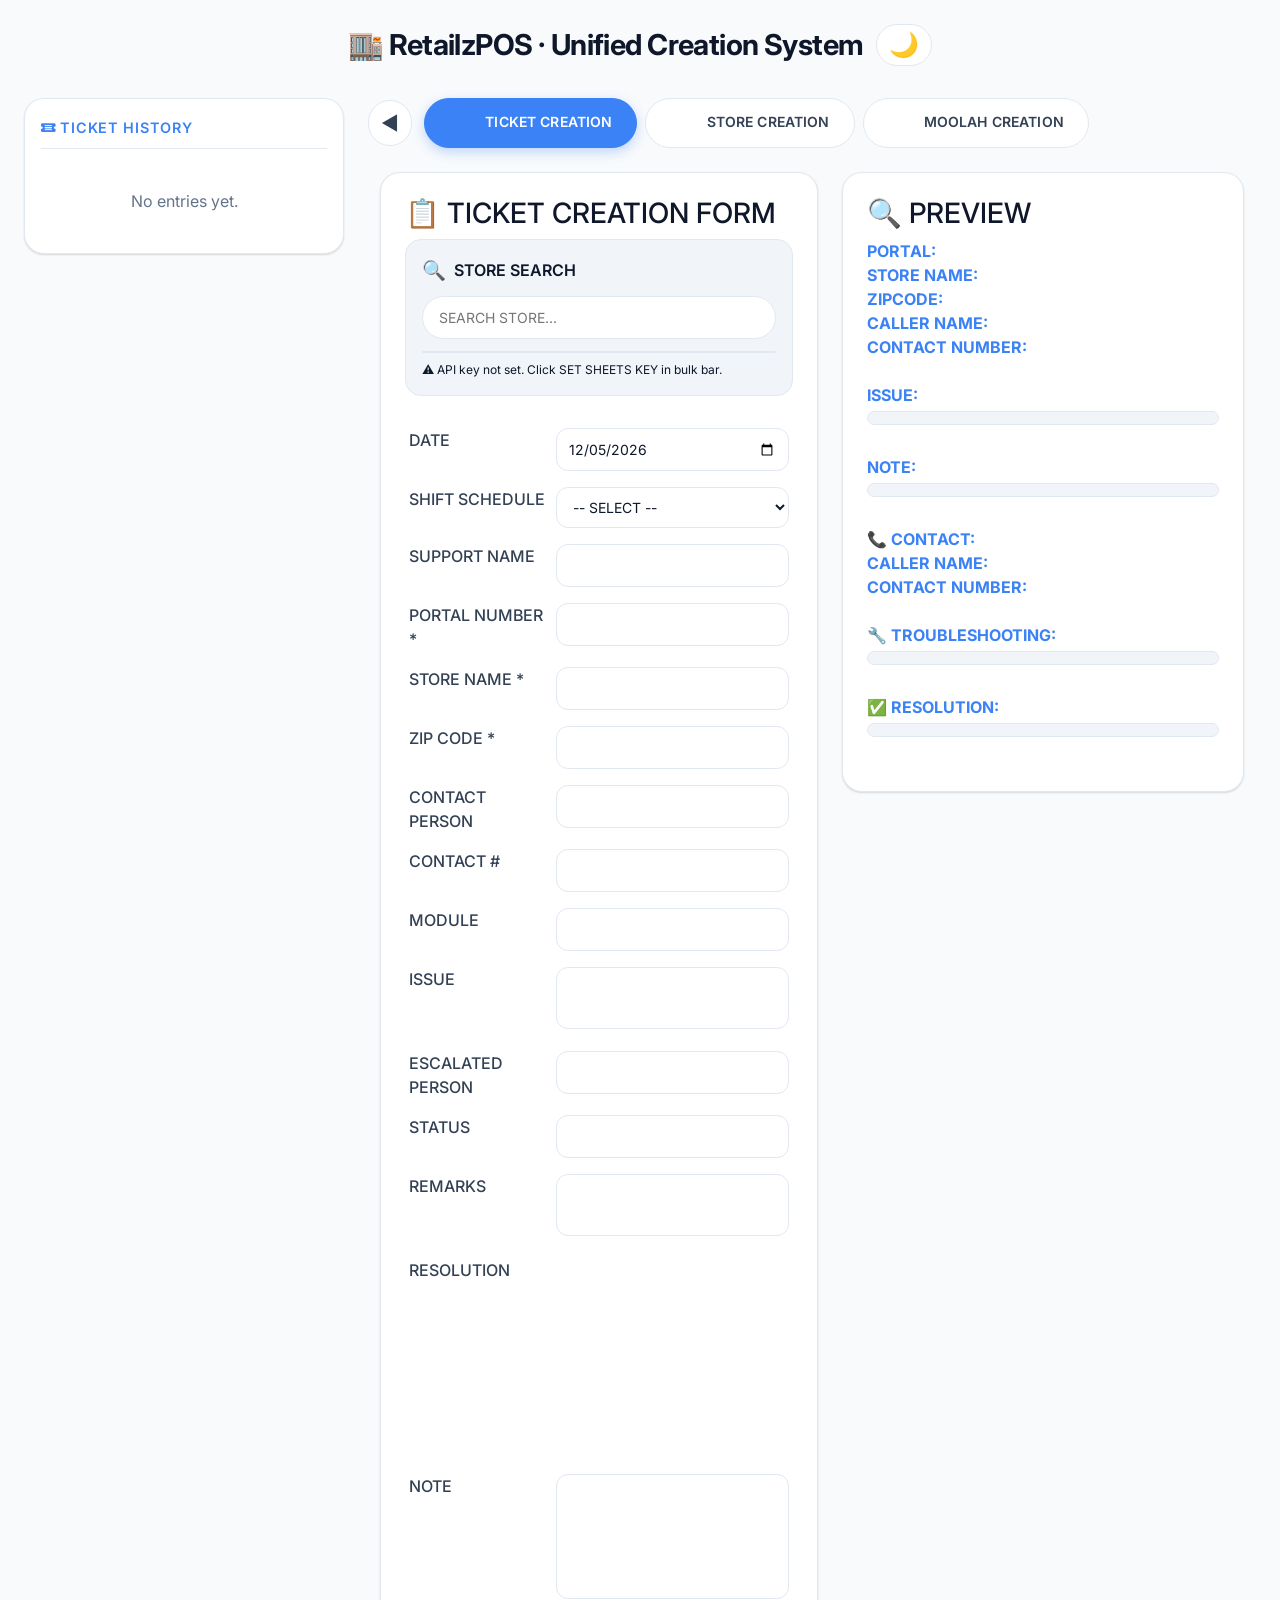
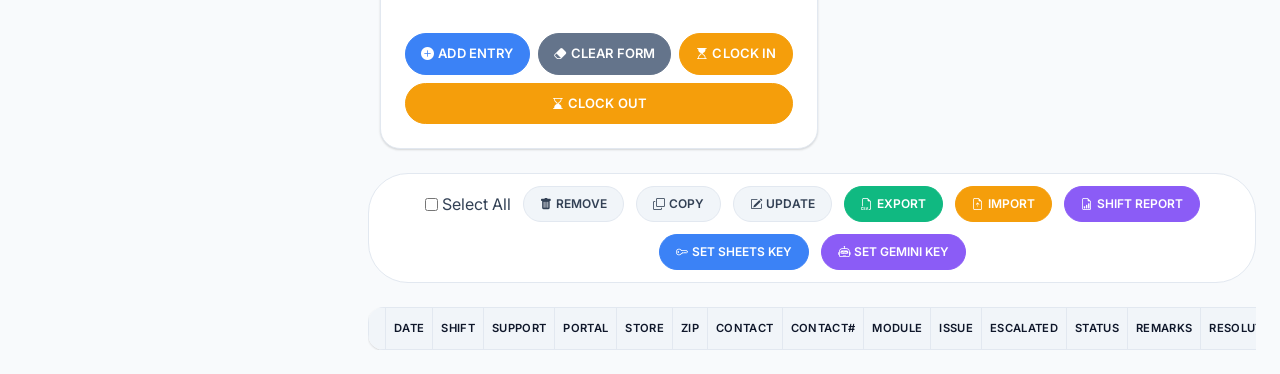
==== sep/index.html @ 7d7c014b "Add comprehensive styles for the application layout and components - Introduced CSS variables for th" ====
<!doctype html>
<html lang="en">
  <head>
    <meta charset="UTF-8" />
    <link
      rel="icon"
      type="image/x-icon"
      href="./assets/icons/logo-256-vitreous-support-ticket.png"
    />
    <title>RetailzPOS · Unified Creation System</title>
    <link rel="preconnect" href="https://fonts.googleapis.com" />
    <link rel="preconnect" href="https://fonts.gstatic.com" crossorigin />
    <link
      href="https://fonts.googleapis.com/css2?family=Google+Sans+Code:ital,wght@0,300..800;1,300..800&family=Google+Sans:ital,opsz,wght@0,17..18,400..700;1,17..18,400..700&family=Inter:ital,opsz,wght@0,14..32,100..900;1,14..32,100..900&family=Noto+Sans+Meroitic&family=Noto+Sans:ital,wght@0,100..900;1,100..900&family=Roboto:ital,wght@0,100..900;1,100..900&display=swap"
      rel="stylesheet"
    />
    <link
      rel="stylesheet"
      href="https://cdnjs.cloudflare.com/ajax/libs/animate.css/4.1.1/animate.min.css"
    />
    <link
      href="https://cdn.jsdelivr.net/npm/bootstrap@5.3.8/dist/css/bootstrap.min.css"
      rel="stylesheet"
      integrity="sha384-sRIl4kxILFvY47J16cr9ZwB07vP4J8+LH7qKQnuqkuIAvNWLzeN8tE5YBujZqJLB"
      crossorigin="anonymous"
    />
    <link
      rel="stylesheet"
      href="https://cdn.jsdelivr.net/npm/bootstrap-icons@1.13.1/font/bootstrap-icons.min.css"
    />

    <link
      href="https://cdn.quilljs.com/1.3.6/quill.snow.css"
      rel="stylesheet"
    />
    <script src="https://cdn.quilljs.com/1.3.6/quill.js"></script>
    <link rel="stylesheet" href="styles.css" />
  </head>
  <body>
    <h1>
      🏬 RetailzPOS · Unified Creation System
      <button class="theme-toggle" id="themeToggle" title="Toggle dark mode">
        🌙
      </button>
    </h1>

    <div class="app-container">
      <div class="sidebar" id="ticketSidebar">
        <div class="sidebar-header">
          <h3><i class="bi bi-ticket-detailed-fill"></i> TICKET HISTORY</h3>
        </div>
        <div id="sidebarContent"></div>
      </div>

      <div class="main-content">
        <div class="tab-container">
          <button
            class="sidebar-toggle-tab"
            id="sidebarToggleTabBtn"
            title="Toggle sidebar"
          >
            ◀
          </button>
          <div class="tab-buttons">
            <button
              class="tab-button active"
              onclick="switchTab('ticket', this)"
            >
              <i class="icon-custom icon-ticket"></i> TICKET CREATION
            </button>
            <button class="tab-button" onclick="switchTab('store', this)">
              <i class="icon-custom icon-retailz"></i> STORE CREATION
            </button>
            <button class="tab-button" onclick="switchTab('moolah', this)">
              <i class="icon-custom icon-moolah"></i> MOOLAH CREATION
            </button>
          </div>
        </div>

        <div id="tab-ticket" class="tab-content active">
          <div class="container">
            <div class="left-panel">
              <h3>📋 TICKET CREATION FORM</h3>
              <div class="search-section">
                <div class="search-header">STORE SEARCH</div>
                <div class="search-input-wrapper">
                  <input
                    type="text"
                    id="ticket-storeSearch"
                    autocomplete="off"
                    placeholder="SEARCH STORE..."
                  />
                </div>
                <div id="ticket-searchResults" class="search-results"></div>
                <div id="ticket-loadStatus" class="load-status"></div>
              </div>
              <table>
                <tr>
                  <td>DATE</td>
                  <td><input type="date" id="ticket-date" /></td>
                </tr>
                <tr>
                  <td>SHIFT SCHEDULE</td>
                  <td>
                    <select id="ticket-shift">
                      <option value="">-- SELECT --</option>
                      <option value="8PM - 5AM">8PM - 5AM</option>
                      <option value="9PM - 6AM">9PM - 6AM</option>
                      <option value="10PM - 7AM">10PM - 7AM</option>
                      <option value="11PM - 8AM">11PM - 8AM</option>
                      <option value="1AM - 10AM">1AM - 10AM</option>
                      <option value="2AM - 11AM">2AM - 11AM</option>
                    </select>
                  </td>
                </tr>
                <tr>
                  <td>SUPPORT NAME</td>
                  <td><input type="text" id="ticket-support" /></td>
                </tr>
                <tr>
                  <td>PORTAL NUMBER *</td>
                  <td><input type="text" id="ticket-portal" /></td>
                </tr>
                <tr>
                  <td>STORE NAME *</td>
                  <td><input type="text" id="ticket-store" /></td>
                </tr>
                <tr>
                  <td>ZIP CODE *</td>
                  <td><input type="text" id="ticket-zip" /></td>
                </tr>
                <tr>
                  <td>CONTACT PERSON</td>
                  <td><input type="text" id="ticket-contactPerson" /></td>
                </tr>
                <tr>
                  <td>CONTACT #</td>
                  <td>
                    <input
                      type="text"
                      id="ticket-contactNumber"
                      maxlength="14"
                      class="no-uppercase"
                    />
                  </td>
                </tr>
                <tr>
                  <td>MODULE</td>
                  <td>
                    <input
                      id="ticket-module"
                      list="ticket-moduleList"
                      class="no-uppercase"
                      autocomplete="off"
                    /><datalist id="ticket-moduleList"></datalist>
                  </td>
                </tr>
                <tr>
                  <td>ISSUE</td>
                  <td><textarea id="ticket-issue" rows="2"></textarea></td>
                </tr>
                <tr>
                  <td>ESCALATED PERSON</td>
                  <td><input type="text" id="ticket-escalated" /></td>
                </tr>
                <tr>
                  <td>STATUS</td>
                  <td>
                    <input
                      id="ticket-status"
                      list="ticket-statusList"
                      autocomplete="off"
                    />
                    <datalist id="ticket-statusList"></datalist>
                  </td>
                </tr>
                <tr>
                  <td>REMARKS</td>
                  <td><textarea id="ticket-remarks" rows="2"></textarea></td>
                </tr>
                <tr>
                  <td>RESOLUTION</td>
                  <td>
                    <div
                      id="ticket-resolution-editor"
                      style="height: 200px"
                    ></div>
                    <textarea
                      id="ticket-resolution"
                      style="display: none"
                    ></textarea>
                  </td>
                </tr>
                <tr>
                  <td>NOTE</td>
                  <td><textarea id="ticket-note" rows="5"></textarea></td>
                </tr>
              </table>
              <div class="button-row">
                <button class="add" onclick="addEntry('ticket')">
                  <i class="bi bi-plus-circle-fill"></i> ADD ENTRY
                </button>
                <button
                  class="form-clear-btn"
                  onclick="clearFormOnly('ticket')"
                >
                  <i class="bi bi-eraser-fill"></i> CLEAR FORM
                </button>
                <button class="clock" onclick="clock('IN', 'ticket')">
                  <i class="bi bi-hourglass-top"></i> CLOCK IN
                </button>
                <button class="clock" onclick="clock('OUT', 'ticket')">
                  <i class="bi bi-hourglass-bottom"></i> CLOCK OUT
                </button>
              </div>
            </div>
            <div class="right-panel" id="ticket-previewPanel">
              <h3>🔍 PREVIEW</h3>
              <div>
                <strong>PORTAL:</strong> <span id="ticket-previewPortal"></span>
              </div>
              <div>
                <strong>STORE NAME:</strong>
                <span id="ticket-previewStore"></span>
              </div>
              <div>
                <strong>ZIPCODE:</strong> <span id="ticket-previewZip"></span>
              </div>
              <div>
                <strong>CALLER NAME: </strong>
                <span id="ticket-previewCaller"></span>
              </div>
              <div>
                <strong>CONTACT NUMBER: </strong>
                <span id="ticket-previewContact"></span>
              </div>
              <br />
              <div><strong>ISSUE:</strong></div>
              <div>
                <span id="ticket-previewIssue" class="preview-multiline"></span>
              </div>
              <br />
              <div><strong>NOTE:</strong></div>
              <div>
                <span id="ticket-previewNote" class="preview-multiline"></span>
              </div>
              <br />
              <div><strong>📞 CONTACT:</strong></div>
              <div>
                <strong>CALLER NAME:&nbsp;</strong
                ><span id="ticket-previewContactPerson"></span>
              </div>
              <div>
                <strong>CONTACT NUMBER:&nbsp;</strong
                ><span id="ticket-previewContactNumber"></span>
              </div>
              <br />
              <div><strong>🔧 TROUBLESHOOTING:</strong></div>
              <div>
                <span
                  id="ticket-previewTroubleshooting"
                  class="preview-multiline"
                ></span>
              </div>
              <br />
              <div><strong>✅ RESOLUTION:</strong></div>
              <div>
                <span
                  id="ticket-previewResolution"
                  class="preview-multiline"
                ></span>
              </div>
              <br />
            </div>
          </div>
        </div>

        <div id="tab-store" class="tab-content">
          <div class="container">
            <div class="left-panel">
              <h3>📋 STORE CREATION FORM</h3>
              <div class="search-section">
                <div class="search-header">STORE SEARCH</div>
                <div class="search-input-wrapper">
                  <input
                    type="text"
                    id="store-storeSearch"
                    autocomplete="off"
                    placeholder="SEARCH STORE..."
                  />
                </div>
                <div id="store-searchResults" class="search-results"></div>
                <div id="store-loadStatus" class="load-status"></div>
              </div>
              <table>
                <tr>
                  <td>DATE</td>
                  <td><input type="date" id="store-date" readonly /></td>
                </tr>
                <tr>
                  <td>SHIFT SCHEDULE</td>
                  <td>
                    <select id="store-shift" disabled>
                      <option value="">-- SELECT --</option>
                      <option value="8PM - 5AM">8PM - 5AM</option>
                      <option value="9PM - 6AM">9PM - 6AM</option>
                      <option value="10PM - 7AM">10PM - 7AM</option>
                      <option value="11PM - 8AM">11PM - 8AM</option>
                      <option value="1AM - 10AM">1AM - 10AM</option>
                      <option value="2AM - 11AM">2AM - 11AM</option>
                    </select>
                  </td>
                </tr>
                <tr>
                  <td>SUPPORT NAME</td>
                  <td><input type="text" id="store-support" readonly /></td>
                </tr>
                <tr>
                  <td>PORTAL NUMBER *</td>
                  <td>
                    <input
                      type="text"
                      id="store-portal"
                      class="required-field"
                    />
                  </td>
                </tr>
                <tr>
                  <td>STORE NAME *</td>
                  <td>
                    <input
                      type="text"
                      id="store-storeName"
                      class="required-field"
                    />
                  </td>
                </tr>
                <tr>
                  <td>ZIP CODE *</td>
                  <td>
                    <input
                      type="text"
                      id="store-zipcode"
                      maxlength="5"
                      class="required-field"
                    />
                  </td>
                </tr>
                <tr>
                  <td>AGENT</td>
                  <td><input type="text" id="store-agent" /></td>
                </tr>
                <tr>
                  <td>EMAIL ID</td>
                  <td>
                    <input type="email" id="store-email" class="no-uppercase" />
                  </td>
                </tr>
                <tr>
                  <td>PASSWORD</td>
                  <td>
                    <input
                      type="text"
                      id="store-password"
                      class="no-uppercase"
                    />
                  </td>
                </tr>
                <tr>
                  <td>SKU</td>
                  <td><input type="text" id="store-sku" /></td>
                </tr>
                <tr>
                  <td>DATABASE</td>
                  <td><input type="text" id="store-database" /></td>
                </tr>
                <tr>
                  <td>NO OF REG.</td>
                  <td><input type="number" id="store-noOfReg" /></td>
                </tr>
                <tr>
                  <td>MOKI ID</td>
                  <td><textarea id="store-mokiId" rows="2"></textarea></td>
                </tr>
                <tr>
                  <td>ANYDESK ID</td>
                  <td><textarea id="store-anydeskId" rows="2"></textarea></td>
                </tr>
              </table>
              <div class="button-row">
                <button class="add" onclick="addEntry('store')">
                  <i class="bi bi-plus-circle-fill"></i> ADD ENTRY
                </button>
                <button class="form-clear-btn" onclick="clearFormOnly('store')">
                  <i class="bi bi-eraser-fill"></i> CLEAR FORM
                </button>
                <button class="clock" onclick="clock('IN', 'store')">
                  <i class="bi bi-hourglass-top"></i> CLOCK IN
                </button>
                <button class="clock" onclick="clock('OUT', 'store')">
                  <i class="bi bi-hourglass-bottom"></i> CLOCK OUT
                </button>
              </div>
            </div>
            <div class="right-panel" id="store-previewPanel">
              <h3>🔍 PREVIEW</h3>
              <div>
                <strong>URL:-</strong>
                <span id="store-preview-url"
                  >https://portal[PORTAL].retailzpos.com/</span
                >
              </div>
              <div>
                <strong>STORE CREATION DATE:</strong>
                <span id="store-preview-date"></span>
              </div>
              <div>
                <strong>STORE NAME:</strong>
                <span id="store-preview-storeName"></span>
              </div>
              <div>
                <strong>ZIPCODE:</strong>
                <span id="store-preview-zipcode"></span>
              </div>
              <div>
                <strong>PORTAL:</strong> <span id="store-preview-portal"></span>
              </div>
              <div>
                <strong>AGENT:</strong> <span id="store-preview-agent"></span>
              </div>
              <div>
                <strong>EMAIL ID:</strong>
                <span id="store-preview-email"></span>
              </div>
              <div>
                <strong>PASSWORD:</strong>
                <span id="store-preview-password"></span>
              </div>
              <div><strong>ACCESS PIN:</strong> 1122</div>
              <div>
                <strong>SKU:</strong> <span id="store-preview-sku"></span>
              </div>
              <div>
                <strong>DATABASE:</strong>
                <span id="store-preview-database"></span>
              </div>
              <div>
                <strong>NO OF REG.:</strong>
                <span id="store-preview-noOfReg"></span>
              </div>
              <div>
                <strong>MOKI ID:</strong><br /><span
                  id="store-preview-mokiId"
                  class="preview-multiline"
                ></span>
              </div>
              <div>
                <strong>ANYDESK ID:</strong><br /><span
                  id="store-preview-anydeskId"
                  class="preview-multiline"
                ></span>
              </div>
              <br />
              <div>NEW STORE CREATION FORM SENT - DONE ✅</div>
              <div>STORE CREATION - DONE✅</div>
              <div>INSTALL, UPDATE APPS & LOGIN ACCOUNT - DONE✅</div>
              <div>UPLOAD DATABASE - DONE✅</div>
              <div>PENDING❌</div>
              <br />
              <div><strong id="store-preview-skuLine"></strong></div>
              <div>
                <strong>STATE:</strong>
                <span id="store-preview-stateFull"></span>
              </div>
              <div>
                <strong>TIMEZONE:</strong>
                <span id="store-preview-timezoneLine"></span>
              </div>
            </div>
          </div>
        </div>

        <div id="tab-moolah" class="tab-content">
          <div class="container">
            <div class="left-panel">
              <h3>📋 MOOLAH CREATION FORM</h3>
              <div class="search-section">
                <div class="search-header">STORE SEARCH</div>
                <div class="search-input-wrapper">
                  <input
                    type="text"
                    id="moolah-storeSearch"
                    autocomplete="off"
                    placeholder="SEARCH STORE..."
                  />
                </div>
                <div id="moolah-searchResults" class="search-results"></div>
                <div id="moolah-loadStatus" class="load-status"></div>
              </div>
              <table>
                <tr>
                  <td>DATE</td>
                  <td><input type="date" id="moolah-date" readonly /></td>
                </tr>
                <tr>
                  <td>SHIFT SCHEDULE</td>
                  <td>
                    <select id="moolah-shift" disabled>
                      <option value="">-- SELECT --</option>
                      <option value="8PM - 5AM">8PM - 5AM</option>
                      <option value="9PM - 6AM">9PM - 6AM</option>
                      <option value="10PM - 7AM">10PM - 7AM</option>
                      <option value="11PM - 8AM">11PM - 8AM</option>
                      <option value="1AM - 10AM">1AM - 10AM</option>
                      <option value="2AM - 11AM">2AM - 11AM</option>
                    </select>
                  </td>
                </tr>
                <tr>
                  <td>SUPPORT NAME</td>
                  <td><input type="text" id="moolah-support" readonly /></td>
                </tr>
                <tr>
                  <td>PORTAL NUMBER *</td>
                  <td>
                    <input type="text" id="moolah-portal" class="required" />
                  </td>
                </tr>
                <tr>
                  <td>STORE NAME *</td>
                  <td>
                    <input type="text" id="moolah-storeName" class="required" />
                  </td>
                </tr>
                <tr>
                  <td>ZIP CODE *</td>
                  <td>
                    <input
                      type="text"
                      id="moolah-zipcode"
                      maxlength="5"
                      class="required"
                    />
                  </td>
                </tr>
                <tr>
                  <td>EMAIL ID</td>
                  <td>
                    <input
                      type="email"
                      id="moolah-email"
                      class="no-uppercase"
                    />
                  </td>
                </tr>
                <tr>
                  <td>PASSWORD</td>
                  <td>
                    <input
                      type="text"
                      id="moolah-password"
                      class="no-uppercase"
                    />
                  </td>
                </tr>
                <tr>
                  <td>NO OF TABS</td>
                  <td><input type="number" id="moolah-noOfTabs" /></td>
                </tr>
                <tr>
                  <td>SKU (6 DIGITS)</td>
                  <td>
                    <input
                      type="text"
                      id="moolah-sku"
                      maxlength="6"
                      inputmode="numeric"
                    />
                  </td>
                </tr>
                <tr>
                  <td>MOKI ID</td>
                  <td><textarea id="moolah-mokiId" rows="2"></textarea></td>
                </tr>
                <tr>
                  <td>ANYDESK ID</td>
                  <td><textarea id="moolah-anydeskId" rows="2"></textarea></td>
                </tr>
              </table>
              <div class="button-row">
                <button class="add" onclick="addEntry('moolah')">
                  <i class="bi bi-plus"></i>ADD ENTRY
                </button>
                <button
                  class="form-clear-btn"
                  onclick="clearFormOnly('moolah')"
                >
                  <i class="bi bi-eraser-fill"></i> CLEAR FORM
                </button>
                <button class="clock" onclick="clock('IN', 'moolah')">
                  <i class="bi bi-hourglass-top"></i> CLOCK IN
                </button>
                <button class="clock" onclick="clock('OUT', 'moolah')">
                  <i class="bi bi-hourglass-bottom"></i> CLOCK OUT
                </button>
              </div>
            </div>
            <div class="right-panel" id="moolah-previewPanel">
              <h3>🔍 PREVIEW</h3>
              <div>
                <strong>MOOLAH CREATION DATE:</strong>
                <span id="moolah-preview-date"></span>
              </div>
              <div>
                <strong>STORE NAME:</strong>
                <span id="moolah-preview-storeName"></span>
              </div>
              <div>
                <strong>ZIPCODE:</strong>
                <span id="moolah-preview-zipcode"></span>
              </div>
              <div>
                <strong>PORTAL:</strong>
                <span id="moolah-preview-portal"></span>
              </div>
              <br />
              <div>
                <strong>EMAIL ID:</strong>
                <span id="moolah-preview-email"></span>
              </div>
              <div>
                <strong>PASSWORD:</strong>
                <span id="moolah-preview-password"></span>
              </div>
              <br />
              <div>
                <strong>SKU:</strong> <span id="moolah-preview-sku"></span>
              </div>
              <br />
              <div>
                <strong>NO OF TABS:</strong>
                <span id="moolah-preview-noOfTabs"></span>
              </div>
              <div>
                <strong>MOKI ID:</strong><br /><span
                  id="moolah-preview-mokiId"
                  class="preview-multiline"
                ></span>
              </div>
              <div>
                <strong>ANYDESK ID:</strong><br /><span
                  id="moolah-preview-anydeskId"
                  class="preview-multiline"
                ></span>
              </div>
              <br />
              <div>CREATE MOOLAH ACCOUNT - DONE ✅</div>
              <div>INSTALL & UPDATE ALL APPS - DONE ✅</div>
              <div>ASSIGN STORE - DONE ✅</div>
              <div>PENDING❌</div>
              <br />
              <div><strong id="moolah-preview-namingLine"></strong></div>
              <div>
                <strong>STATE:</strong>
                <span id="moolah-preview-stateFull"></span>
              </div>
              <div>
                <strong>TIMEZONE:</strong>
                <span id="moolah-preview-timezoneLine"></span>
              </div>
            </div>
          </div>
        </div>

        <div class="bulk-bar">
          <label
            ><input type="checkbox" id="selectAllCheckbox" /> Select All</label
          >
          <button
            id="bulkDeleteBtn"
            title="Remove selected rows (only from main table)"
          >
            <i class="bi bi-trash-fill"></i> REMOVE
          </button>
          <button id="bulkCopyBtn" title="Copy selected rows">
            <i class="bi bi-copy"></i> COPY
          </button>
          <button
            id="bulkUpdateStatusBtn"
            title="Update status for selected rows"
          >
            <i class="bi bi-pencil-square"></i> UPDATE
          </button>
          <button id="exportCsvBtn" class="export-btn">
            <i class="bi bi-filetype-csv"></i> EXPORT
          </button>
          <button id="importCsvBtn" class="import-btn">
            <i class="bi bi-file-earmark-arrow-up"></i> IMPORT
          </button>
          <button
            id="shiftReportBtn"
            class="shift-report-btn"
            title="Generate end‑of‑shift report"
          >
            <i class="bi bi-file-earmark-bar-graph"></i> SHIFT REPORT
          </button>
          <button id="setSheetsKeyBtn" class="sheets-key-btn">
            <i class="bi bi-key"></i> SET SHEETS KEY
          </button>
          <button id="setGeminiKeyBtn" class="gemini-key-btn">
            <i class="bi bi-robot"></i> SET GEMINI KEY
          </button>
        </div>

        <div style="overflow-x: auto">
          <table id="entryTable">
            <thead>
              <tr>
                <th style="width: 30px"></th>
                <th>DATE</th>
                <th>SHIFT</th>
                <th>SUPPORT</th>
                <th>PORTAL</th>
                <th>STORE</th>
                <th>ZIP</th>
                <th>CONTACT</th>
                <th>CONTACT#</th>
                <th>MODULE</th>
                <th>ISSUE</th>
                <th>ESCALATED</th>
                <th>STATUS</th>
                <th>REMARKS</th>
                <th>RESOLUTION</th>
                <th>ACTIONS</th>
              </tr>
            </thead>
            <tbody></tbody>
          </table>
        </div>
      </div>
    </div>

    <div id="notification"></div>
    <script src="https://ajax.googleapis.com/ajax/libs/jquery/3.7.1/jquery.min.js"></script>
    <script src="script.js"></script>
    <script
      src="https://cdn.jsdelivr.net/npm/bootstrap@5.3.8/dist/js/bootstrap.bundle.min.js"
      integrity="sha384-FKyoEForCGlyvwx9Hj09JcYn3nv7wiPVlz7YYwJrWVcXK/BmnVDxM+D2scQbITxI"
      crossorigin="anonymous"
    ></script>
  </body>
</html>
---- sep/styles.css ----
/* (All existing styles remain unchanged - copy from previous version) */
:root {
  --bg-primary: #f8fafc;
  --bg-secondary: #ffffff;
  --bg-tertiary: #f1f5f9;
  --text-primary: #0f172a;
  --text-secondary: #334155;
  --text-muted: #64748b;
  --border-color: #e2e8f0;
  --accent-color: #3b82f6;
  --accent-hover: #2563eb;
  --accent-soft: #eff6ff;
  --danger: #ef4444;
  --danger-hover: #dc2626;
  --success: #10b981;
  --warning: #f59e0b;
  --card-shadow: 0 1px 3px rgba(0, 0, 0, 0.05), 0 1px 2px rgba(0, 0, 0, 0.1);
  --card-shadow-hover:
    0 4px 6px -1px rgba(0, 0, 0, 0.1), 0 2px 4px -1px rgba(0, 0, 0, 0.06);
  --transition: all 0.2s ease;
  --logo-moolah-points: url("./assets/icons/logo-256-moolah-points.png");
  --logo-retailzpos: url("./assets/icons/logo-256-retailzpos.png");
  --logo-vitreous-retailz-ticket: url("./assets/icons/logo-256-vitreous-support-ticket.png");
}

body.dark-mode {
  --bg-primary: #0f172a;
  --bg-secondary: #1e293b;
  --bg-tertiary: #0f172a;
  --text-primary: #f1f5f9;
  --text-secondary: #cbd5e1;
  --text-muted: #94a3b8;
  --border-color: #334155;
  --accent-soft: #1e293b;
  --card-shadow: 0 1px 3px rgba(0, 0, 0, 0.3);
  --card-shadow-hover: 0 4px 6px -1px rgba(0, 0, 0, 0.4);
}

* {
  margin: 1;
  padding: 0;
  box-sizing: border-box;
}

body {
  font-family:
    "Inter",
    system-ui,
    -apple-system,
    BlinkMacSystemFont,
    "Segoe UI",
    Roboto,
    sans-serif;
  background: var(--bg-primary);
  color: var(--text-primary);
  padding: 24px;
  transition: var(--transition);
  line-height: 1.5;
}

.app-container {
  display: flex;
  gap: 24px;
  align-items: flex-start;
  max-width: 1600px;
  margin: 0 auto;
}

.sidebar {
  flex: 0 0 320px;
  background: var(--bg-secondary);
  border-radius: 20px;
  padding: 20px 16px;
  box-shadow: var(--card-shadow);
  border: 1px solid var(--border-color);
  overflow-y: auto;
  max-height: calc(100vh - 140px);
  position: sticky;
  top: 24px;
  transition:
    opacity 0.25s ease,
    transform 0.25s ease,
    visibility 0.25s ease,
    flex 0.2s ease,
    padding 0.2s ease,
    margin 0.2s ease;
  transform-origin: top left;
  will-change: opacity, transform;
}

.sidebar.hidden {
  flex: 0 0 0 !important;
  padding: 0 !important;
  margin: 0 !important;
  opacity: 0 !important;
  transform: scale(0.95) !important;
  visibility: hidden !important;
  pointer-events: none !important;
  transition:
    opacity 0.2s ease,
    transform 0.2s ease,
    visibility 0s 0.2s,
    flex 0.2s ease,
    padding 0.2s ease,
    margin 0.2s ease;
}

.sidebar-header {
  display: flex;
  justify-content: space-between;
  align-items: center;
  margin-bottom: 20px;
  padding-bottom: 12px;
  border-bottom: 1px solid var(--border-color);
}

.sidebar-header h3 {
  font-size: 0.9rem;
  font-weight: 600;
  text-transform: uppercase;
  letter-spacing: 0.05em;
  color: var(--accent-color);
  margin: 0;
}

.month-header {
  font-weight: 700;
  font-size: 0.9rem;
  padding: 8px 0 4px;
  color: var(--accent-color);
  border-bottom: 1px solid var(--border-color);
  margin: 12px 0 8px;
  cursor: pointer;
  user-select: none;
  display: flex;
  align-items: center;
  gap: 6px;
  transition: var(--transition);
}

.month-header:hover {
  color: var(--accent-hover);
}

.date-group {
  margin-bottom: 16px;
}

.date-header {
  font-weight: 600;
  font-size: 0.75rem;
  padding: 4px 0;
  color: var(--text-muted);
  letter-spacing: 0.02em;
  margin-top: 8px;
  cursor: pointer;
  user-select: none;
  display: flex;
  align-items: center;
  gap: 6px;
  transition: var(--transition);
}

.date-header:hover {
  color: var(--accent-color);
}

.month-arrow,
.date-arrow {
  font-size: 0.7rem;
  transition: transform 0.2s;
}

.date-entries {
  margin-left: 0;
}

.sidebar-card {
  background: var(--bg-tertiary);
  border-radius: 12px;
  padding: 12px;
  margin-bottom: 12px;
  border-left: 3px solid var(--accent-color);
  transition: var(--transition);
  box-shadow: var(--card-shadow);
}

.sidebar-card:hover {
  transform: translateY(-2px);
  box-shadow: var(--card-shadow-hover);
}

.sidebar-card .preview-item {
  font-size: 0.75rem;
  margin-bottom: 4px;
  display: flex;
  gap: 6px;
  flex-wrap: wrap;
  color: var(--text-secondary);
}

.sidebar-card .preview-item strong {
  min-width: 70px;
  color: var(--text-muted);
  font-weight: 500;
}

.sidebar-card .preview-item.issue-item {
  font-size: 0.85rem;
  font-weight: 700;
  color: var(--text-primary);
}

.card-actions {
  display: flex;
  gap: 8px;
  margin-top: 10px;
  flex-wrap: wrap;
}

.card-actions button {
  background: var(--bg-secondary);
  border: 1px solid var(--border-color);
  border-radius: 20px;
  padding: 4px 10px;
  font-size: 0.7rem;
  font-weight: 500;
  cursor: pointer;
  transition: var(--transition);
  color: var(--text-secondary);
  text-transform: uppercase;
  letter-spacing: 0.02em;
}

.card-actions button:hover {
  background: var(--accent-color);
  color: white;
  border-color: var(--accent-color);
}

.main-content {
  flex: 1;
  min-width: 0;
  transition:
    flex 0.2s ease,
    margin-left 0.2s ease;
}

h1 {
  text-align: center;
  font-size: 1.8rem;
  font-weight: 700;
  letter-spacing: -0.02em;
  margin-bottom: 2rem;
  color: var(--text-primary);
  display: flex;
  justify-content: center;
  align-items: center;
  gap: 12px;
  position: relative;
}

.theme-toggle {
  background: var(--bg-secondary);
  border: 1px solid var(--border-color);
  font-size: 1.5rem;
  cursor: pointer;
  padding: 8px 12px;
  border-radius: 40px;
  transition: var(--transition);
  line-height: 1;
}

.theme-toggle:hover {
  background: var(--accent-soft);
  transform: scale(1.05);
}

.tab-container {
  margin-bottom: 24px;
  display: flex;
  align-items: center;
  gap: 12px;
  flex-wrap: wrap;
}

.sidebar-toggle-tab {
  background: var(--bg-secondary);
  border: 1px solid var(--border-color);
  font-size: 1.2rem;
  cursor: pointer;
  padding: 8px 12px;
  border-radius: 40px;
  transition: var(--transition);
  font-weight: 600;
  text-transform: uppercase;
  letter-spacing: 0.01em;
  color: var(--text-secondary);
}

.sidebar-toggle-tab:hover {
  background: var(--accent-soft);
  transform: translateY(-2px);
}

.tab-buttons {
  display: flex;
  gap: 8px;
  flex-wrap: wrap;
}

.tab-button {
  padding: 10px 24px;
  background: var(--bg-secondary);
  border: 1px solid var(--border-color);
  border-radius: 40px;
  font-weight: 600;
  font-size: 14px;
  cursor: pointer;
  transition: var(--transition);
  color: var(--text-secondary);
  text-transform: uppercase;
  letter-spacing: 0.01em;
}

.tab-button:hover {
  background: var(--accent-soft);
  transform: translateY(-2px);
}

.tab-button.active {
  background: var(--accent-color);
  color: white;
  border-color: var(--accent-color);
  box-shadow: 0 4px 12px rgba(59, 130, 246, 0.3);
}

.tab-content {
  display: none;
}

.tab-content.active {
  display: block;
  animation: fadeIn 0.2s ease;
}

@keyframes fadeIn {
  from {
    opacity: 0;
    transform: translateY(4px);
  }
  to {
    opacity: 1;
    transform: translateY(0);
  }
}

.container {
  display: flex;
  gap: 24px;
  align-items: flex-start;
  flex-wrap: wrap;
}

.left-panel,
.right-panel {
  background: var(--bg-secondary);
  border-radius: 20px;
  padding: 24px;
  box-shadow: var(--card-shadow);
  border: 1px solid var(--border-color);
  transition: var(--transition);
}

.left-panel {
  flex: 1.1;
  min-width: 380px;
}

.right-panel {
  flex: 1;
  min-width: 280px;
  position: sticky;
  top: 24px;
  max-height: calc(100vh - 140px);
  overflow-y: auto;
}

.right-panel * {
  text-transform: uppercase;
}

.right-panel strong {
  color: var(--accent-color);
  display: inline-block;
  min-width: 110px;
  margin-right: 8px;
}

.preview-multiline {
  white-space: normal;
  display: inline-block;
  background: var(--bg-tertiary);
  padding: 6px 12px;
  border-radius: 12px;
  width: 100%;
  margin-top: 4px;
  border: 1px solid var(--border-color);
  font-size: 0.85rem;
  word-wrap: break-word;
  overflow-wrap: break-word;
}

.preview-multiline ul,
.preview-multiline ol {
  margin: 8px 0 8px 20px;
  padding-left: 0;
}
.preview-multiline li {
  margin: 4px 0;
  word-wrap: break-word;
  overflow-wrap: break-word;
}

.search-section {
  background: var(--bg-tertiary);
  border-radius: 16px;
  padding: 16px;
  margin-bottom: 24px;
  border: 1px solid var(--border-color);
}

.search-header {
  display: flex;
  align-items: center;
  gap: 8px;
  margin-bottom: 12px;
  font-weight: 600;
  color: var(--text-primary);
}

.search-header::before {
  content: "🔍";
  font-size: 1.2rem;
}

.search-input-wrapper {
  display: flex;
  gap: 8px;
  margin-bottom: 12px;
}

.search-input-wrapper input {
  flex: 1;
  padding: 10px 16px;
  border: 1px solid var(--border-color);
  border-radius: 40px;
  font-size: 14px;
  background: var(--bg-secondary);
  color: var(--text-primary);
  transition: var(--transition);
}

.search-input-wrapper input:focus {
  border-color: var(--accent-color);
  outline: none;
  box-shadow: 0 0 0 3px rgba(59, 130, 246, 0.2);
}

.search-results {
  max-height: 300px;
  overflow-y: auto;
  border-radius: 12px;
  background: var(--bg-secondary);
  border: 1px solid var(--border-color);
}

.result-item {
  padding: 12px 16px;
  border-bottom: 1px solid var(--border-color);
  cursor: pointer;
  transition: var(--transition);
}

.result-item:hover {
  background: var(--accent-soft);
}

.result-item.selected {
  background: var(--accent-soft);
  border-left: 3px solid var(--accent-color);
}

.result-store {
  font-weight: 600;
  color: var(--text-primary);
  margin-bottom: 4px;
  display: flex;
  align-items: center;
  gap: 8px;
  flex-wrap: wrap;
  text-transform: uppercase;
}

.status-badge {
  display: inline-block;
  padding: 2px 8px;
  border-radius: 20px;
  font-size: 10px;
  font-weight: 600;
  text-transform: uppercase;
}

.status-active {
  background: #10b98120;
  color: #10b981;
  border: 1px solid #10b98140;
}
.status-deleted {
  background: #ef444420;
  color: #ef4444;
  border: 1px solid #ef444440;
}
.status-deactive {
  background: #f59e0b20;
  color: #f59e0b;
  border: 1px solid #f59e0b40;
}
.status-demo {
  background: #6b728020;
  color: #6b7280;
  border: 1px solid #6b728040;
}

.result-details {
  display: flex;
  gap: 16px;
  font-size: 12px;
  color: var(--text-muted);
}

.result-details span {
  display: flex;
  align-items: center;
  gap: 4px;
}

.result-zip {
  background: var(--bg-tertiary);
  padding: 2px 8px;
  border-radius: 20px;
  font-weight: 500;
  color: var(--accent-color);
}

.load-status {
  display: flex;
  align-items: center;
  gap: 8px;
  font-size: 12px;
  margin-top: 8px;
}

.load-status .spinner {
  width: 16px;
  height: 16px;
  border: 2px solid var(--border-color);
  border-top-color: var(--accent-color);
  border-radius: 50%;
  animation: spin 1s linear infinite;
}

@keyframes spin {
  to {
    transform: rotate(360deg);
  }
}

.left-panel table {
  width: 100%;
  border-collapse: collapse;
  margin-bottom: 16px;
}

.left-panel table td {
  padding: 8px 4px;
  border: none;
  vertical-align: top;
}

.left-panel table td:first-child {
  width: 38%;
  font-weight: 500;
  color: var(--text-secondary);
}

input,
select,
textarea {
  font-size: 14px;
  padding: 10px 12px;
  border: 1px solid var(--border-color);
  border-radius: 12px;
  background: var(--bg-secondary);
  color: var(--text-primary);
  transition: var(--transition);
  width: 100%;
  font-family: inherit;
}

input:focus,
select:focus,
textarea:focus {
  border-color: var(--accent-color);
  outline: none;
  box-shadow: 0 0 0 3px rgba(59, 130, 246, 0.2);
}

input[readonly],
input:disabled,
select:disabled {
  background: var(--bg-tertiary);
  color: var(--text-muted);
  cursor: not-allowed;
  opacity: 0.8;
}

textarea {
  resize: none;
  overflow-y: hidden;
  min-height: 60px;
}

.invalid {
  border-color: var(--danger) !important;
  background: rgba(239, 68, 68, 0.1);
}

.section-header {
  font-size: 0.9rem;
  font-weight: 600;
  color: var(--accent-color);
  text-transform: uppercase;
  letter-spacing: 0.02em;
  padding: 12px 0 4px 0;
  border-bottom: 1px dashed var(--border-color);
  margin-top: 8px;
}

.button-row {
  display: flex;
  gap: 8px;
  flex-wrap: wrap;
  margin-top: 20px;
}

.button-row button {
  flex: 1 0 auto;
  font-size: 13px;
  font-weight: 600;
  padding: 10px 12px;
  border: none;
  border-radius: 40px;
  cursor: pointer;
  transition: var(--transition);
  background: var(--bg-secondary);
  color: var(--text-secondary);
  border: 1px solid var(--border-color);
  text-transform: uppercase;
  letter-spacing: 0.01em;
  display: inline-flex;
  align-items: center;
  justify-content: center;
  gap: 4px;
}

.button-row .add {
  background: var(--accent-color);
  border-color: var(--accent-color);
  color: white;
}

.button-row .clock {
  background: var(--warning);
  border-color: var(--warning);
  color: white;
}

.button-row .form-clear-btn {
  background: var(--text-muted);
  border-color: var(--text-muted);
  color: white;
}

.button-row button:hover {
  transform: translateY(-2px);
  filter: brightness(1.05);
  box-shadow: 0 4px 8px rgba(0, 0, 0, 0.1);
}

.bulk-bar {
  display: flex;
  gap: 12px;
  align-items: center;
  justify-content: center;
  flex-wrap: wrap;
  margin: 24px 0;
  padding: 12px 16px;
  background: var(--bg-secondary);
  border-radius: 40px;
  border: 1px solid var(--border-color);
}

.bulk-bar label {
  display: inline-flex;
  align-items: center;
  gap: 4px;
  cursor: pointer;
  white-space: nowrap;
  color: var(--text-secondary);
}

.bulk-bar button {
  padding: 8px 16px;
  border: none;
  border-radius: 30px;
  font-weight: 600;
  cursor: pointer;
  transition: var(--transition);
  background: var(--bg-tertiary);
  color: var(--text-secondary);
  display: inline-flex;
  align-items: center;
  gap: 4px;
  text-transform: uppercase;
  font-size: 12px;
  border: 1px solid var(--border-color);
}

.bulk-bar button:hover {
  background: var(--accent-color);
  color: white;
  border-color: var(--accent-color);
}

.bulk-bar .export-btn {
  background: var(--success);
  color: white;
  border-color: var(--success);
}
.bulk-bar .import-btn {
  background: var(--warning);
  color: white;
  border-color: var(--warning);
}
.bulk-bar .shift-report-btn {
  background: #8b5cf6;
  color: white;
  border-color: #8b5cf6;
}
.bulk-bar .sheets-key-btn {
  background: var(--accent-color);
  color: white;
  border-color: var(--accent-color);
}
.bulk-bar .gemini-key-btn {
  background: #8b5cf6;
  color: white;
  border-color: #8b5cf6;
}

#entryTable {
  width: 100%;
  border-collapse: collapse;
  font-size: 13px;
  background: var(--bg-secondary);
  border-radius: 16px;
  overflow: hidden;
  box-shadow: var(--card-shadow);
}

#entryTable th {
  background: var(--bg-tertiary);
  color: var(--text-primary);
  font-weight: 600;
  font-size: 0.7rem;
  letter-spacing: 0.03em;
  text-transform: uppercase;
  padding: 12px 8px;
  border: 1px solid var(--border-color);
  text-align: center;
}

#entryTable td {
  background: var(--bg-secondary);
  padding: 12px 8px;
  border: 1px solid var(--border-color);
  text-align: center;
  vertical-align: middle;
  word-wrap: break-word;
  max-width: 300px;
  color: var(--text-primary);
}

#entryTable tbody tr:hover td {
  background: var(--bg-tertiary);
}

.action-cell {
  padding: 0;
}

.action-cell .action-container {
  display: flex;
  flex-direction: column;
  gap: 4px;
  justify-content: center;
  align-items: center;
  padding: 12px 4px;
}

.icon-btn {
  border: none;
  border-radius: 30px;
  width: 32px;
  height: 32px;
  display: inline-flex;
  align-items: center;
  justify-content: center;
  cursor: pointer;
  transition: var(--transition);
  font-size: 16px;
  background: var(--bg-tertiary);
  color: var(--text-secondary);
  border: 1px solid var(--border-color);
}

.icon-btn:hover {
  transform: scale(1.05);
  filter: brightness(1.05);
}

.icon-btn.delete-btn {
  background: var(--danger);
  color: white;
  border-color: var(--danger);
}
.icon-btn.edit-btn {
  background: var(--accent-color);
  color: white;
  border-color: var(--accent-color);
}
.icon-btn.copy-btn {
  background: var(--success);
  color: white;
  border-color: var(--success);
}
.icon-btn.summarize-row-btn {
  background: #8b5cf6;
  color: white;
  border-color: #8b5cf6;
}

#notification {
  position: fixed;
  bottom: 30px;
  right: 30px;
  background: var(--accent-color);
  color: white;
  padding: 12px 20px;
  border-radius: 40px;
  font-size: 14px;
  font-weight: 500;
  box-shadow: 0 10px 15px -3px rgba(0, 0, 0, 0.2);
  opacity: 0;
  transition: opacity 0.2s ease;
  z-index: 999;
  pointer-events: none;
  backdrop-filter: blur(4px);
}

#notification.show {
  opacity: 1;
}

.ql-toolbar.ql-snow {
  border-top-left-radius: 12px;
  border-top-right-radius: 12px;
  background: var(--bg-tertiary);
  border-color: var(--border-color);
}
.ql-container.ql-snow {
  border-bottom-left-radius: 12px;
  border-bottom-right-radius: 12px;
  border-color: var(--border-color);
  font-family: inherit;
}
.ql-editor {
  min-height: 120px;
}
#ticket-resolution-editor .ql-editor {
  text-transform: uppercase;
}

@media (max-width: 900px) {
  body {
    padding: 16px;
  }
  .app-container {
    flex-direction: column;
  }
  .sidebar {
    width: 100%;
    max-height: 400px;
    position: static;
  }
  .container {
    flex-direction: column;
  }
  .left-panel,
  .right-panel {
    width: 100%;
    max-height: none;
    position: static;
  }
  .button-row button {
    min-width: 120px;
  }
  h1 {
    font-size: 1.4rem;
  }
  .tab-button {
    padding: 8px 16px;
    font-size: 12px;
  }
}

.no-uppercase {
  text-transform: none !important;
}

.preview-multiline ol {
  counter-reset: level1;
  list-style: none;
  padding-left: 0;
}

.preview-multiline li {
  counter-increment: level1;
  margin-left: 0;
}

.preview-multiline li:not([class*="ql-indent"])::before {
  content: counter(level1) ". ";
}

.preview-multiline li.ql-indent-1 {
  counter-increment: level2;
  margin-left: 30px;
}

.preview-multiline li.ql-indent-1:first-child {
  counter-reset: level2;
}

.preview-multiline li.ql-indent-1::before {
  content: counter(level2, upper-alpha) ". ";
}

.preview-multiline li.ql-indent-2 {
  counter-increment: level3;
  margin-left: 60px;
}

.preview-multiline li.ql-indent-2:first-child {
  counter-reset: level3;
}

.preview-multiline li.ql-indent-2::before {
  content: counter(level3, upper-roman) ". ";
}

.preview-multiline li {
  list-style: none;
}

.icon-custom {
  --icon-size: 2em;
  display: inline-block;
  width: var(--icon-size);
  height: var(--icon-size);
  margin-right: 4px;
  vertical-align: middle;
  background-size: contain;
  background-repeat: no-repeat;
  background-position: center;
  line-height: 1;
}

.icon-moolah {
  background-image: var(--logo-moolah-points);
}

.icon-retailz {
  background-image: var(--logo-retailzpos);
}

.icon-ticket {
  background-image: var(--logo-vitreous-retailz-ticket);
}
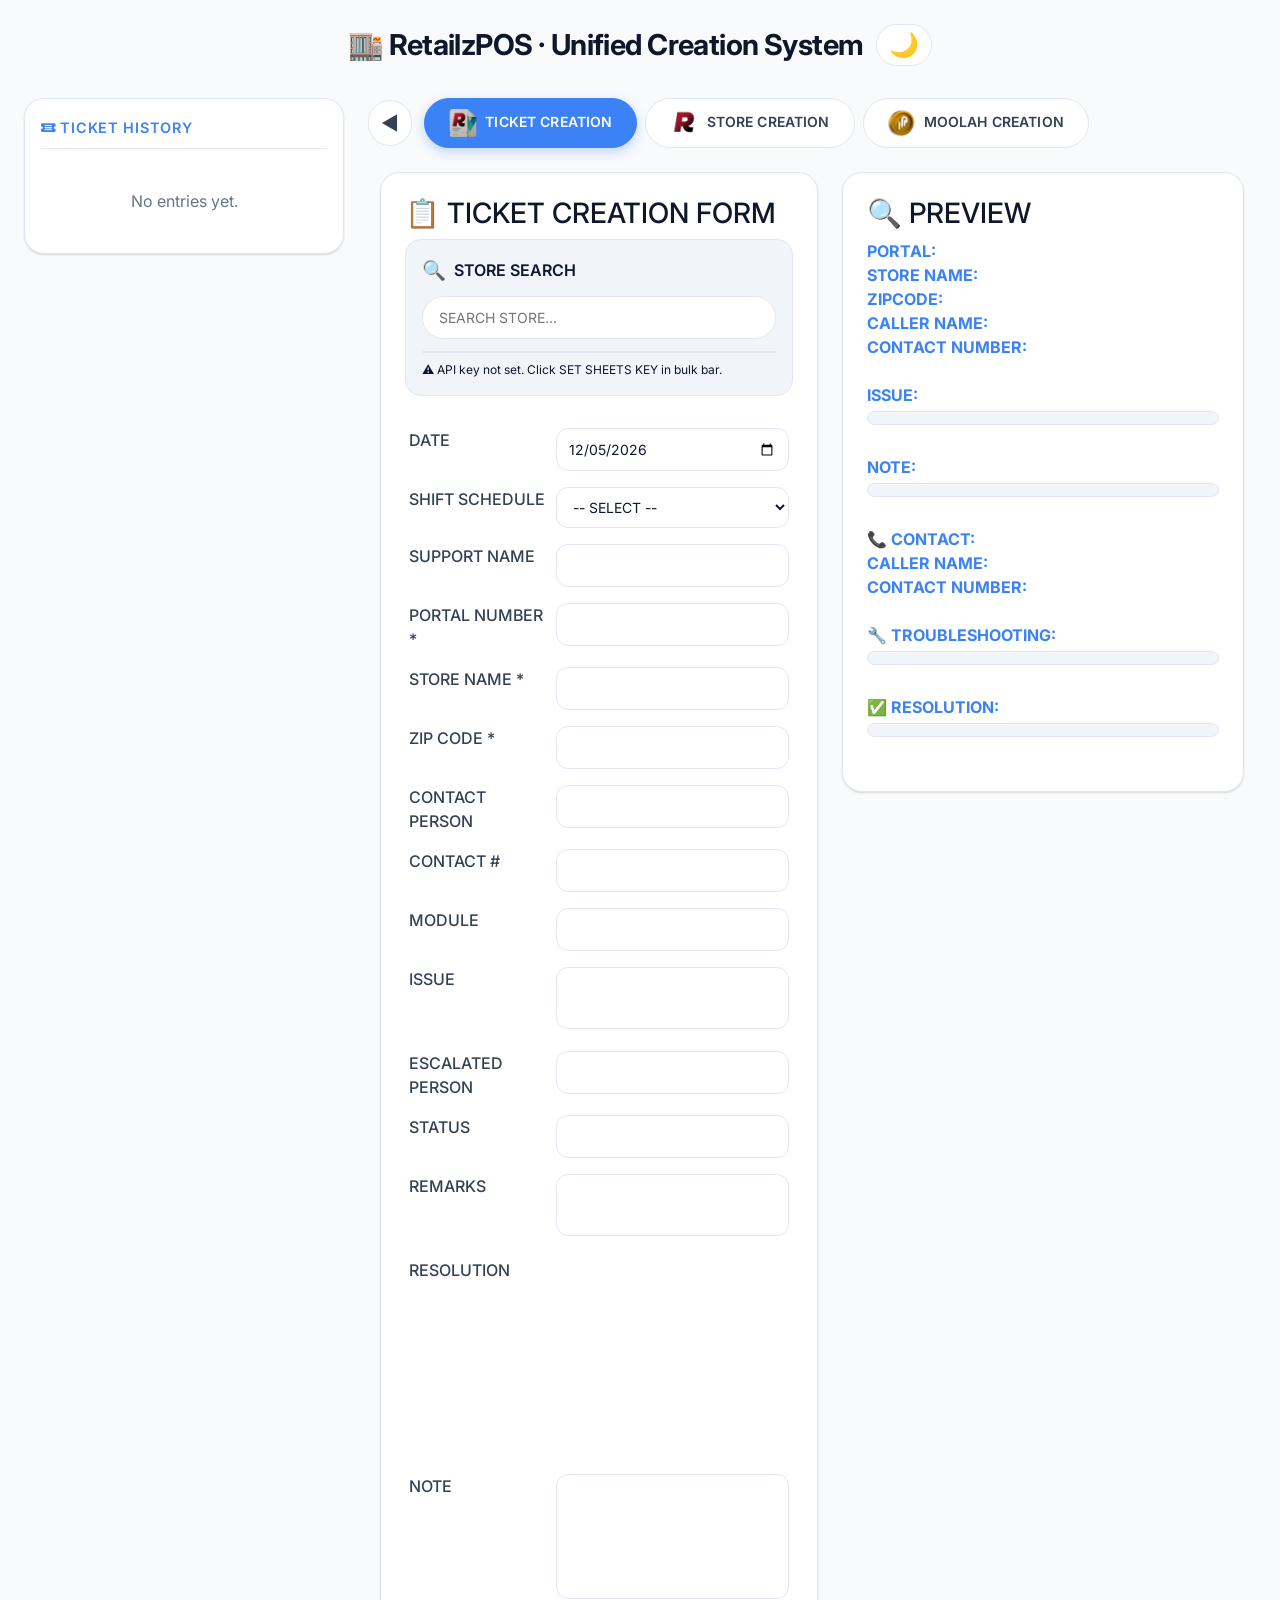
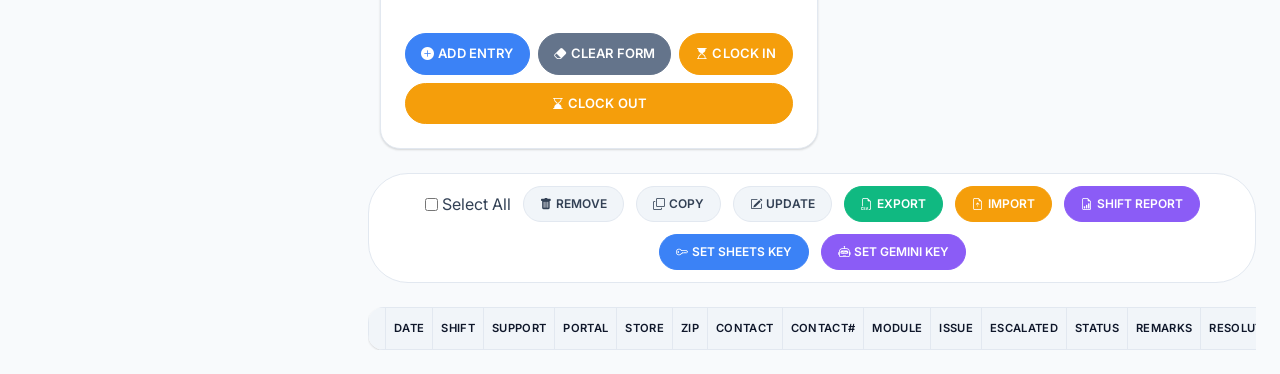
==== commit 22a96cd3: "Fix asset paths for favicon and logo images to ensure correct loading" ====
--- a/sep/index.html
+++ b/sep/index.html
@@ -5,7 +5,7 @@
     <link
       rel="icon"
       type="image/x-icon"
-      href="./assets/icons/logo-256-vitreous-support-ticket.png"
+      href="../assets/icons/logo-256-vitreous-support-ticket.png"
     />
     <title>RetailzPOS · Unified Creation System</title>
     <link rel="preconnect" href="https://fonts.googleapis.com" />
--- a/sep/styles.css
+++ b/sep/styles.css
@@ -18,9 +18,9 @@
   --card-shadow-hover:
     0 4px 6px -1px rgba(0, 0, 0, 0.1), 0 2px 4px -1px rgba(0, 0, 0, 0.06);
   --transition: all 0.2s ease;
-  --logo-moolah-points: url("./assets/icons/logo-256-moolah-points.png");
-  --logo-retailzpos: url("./assets/icons/logo-256-retailzpos.png");
-  --logo-vitreous-retailz-ticket: url("./assets/icons/logo-256-vitreous-support-ticket.png");
+  --logo-moolah-points: url("../assets/icons/logo-256-moolah-points.png");
+  --logo-retailzpos: url("../assets/icons/logo-256-retailzpos.png");
+  --logo-vitreous-retailz-ticket: url("../assets/icons/logo-256-vitreous-support-ticket.png");
 }
 
 body.dark-mode {
